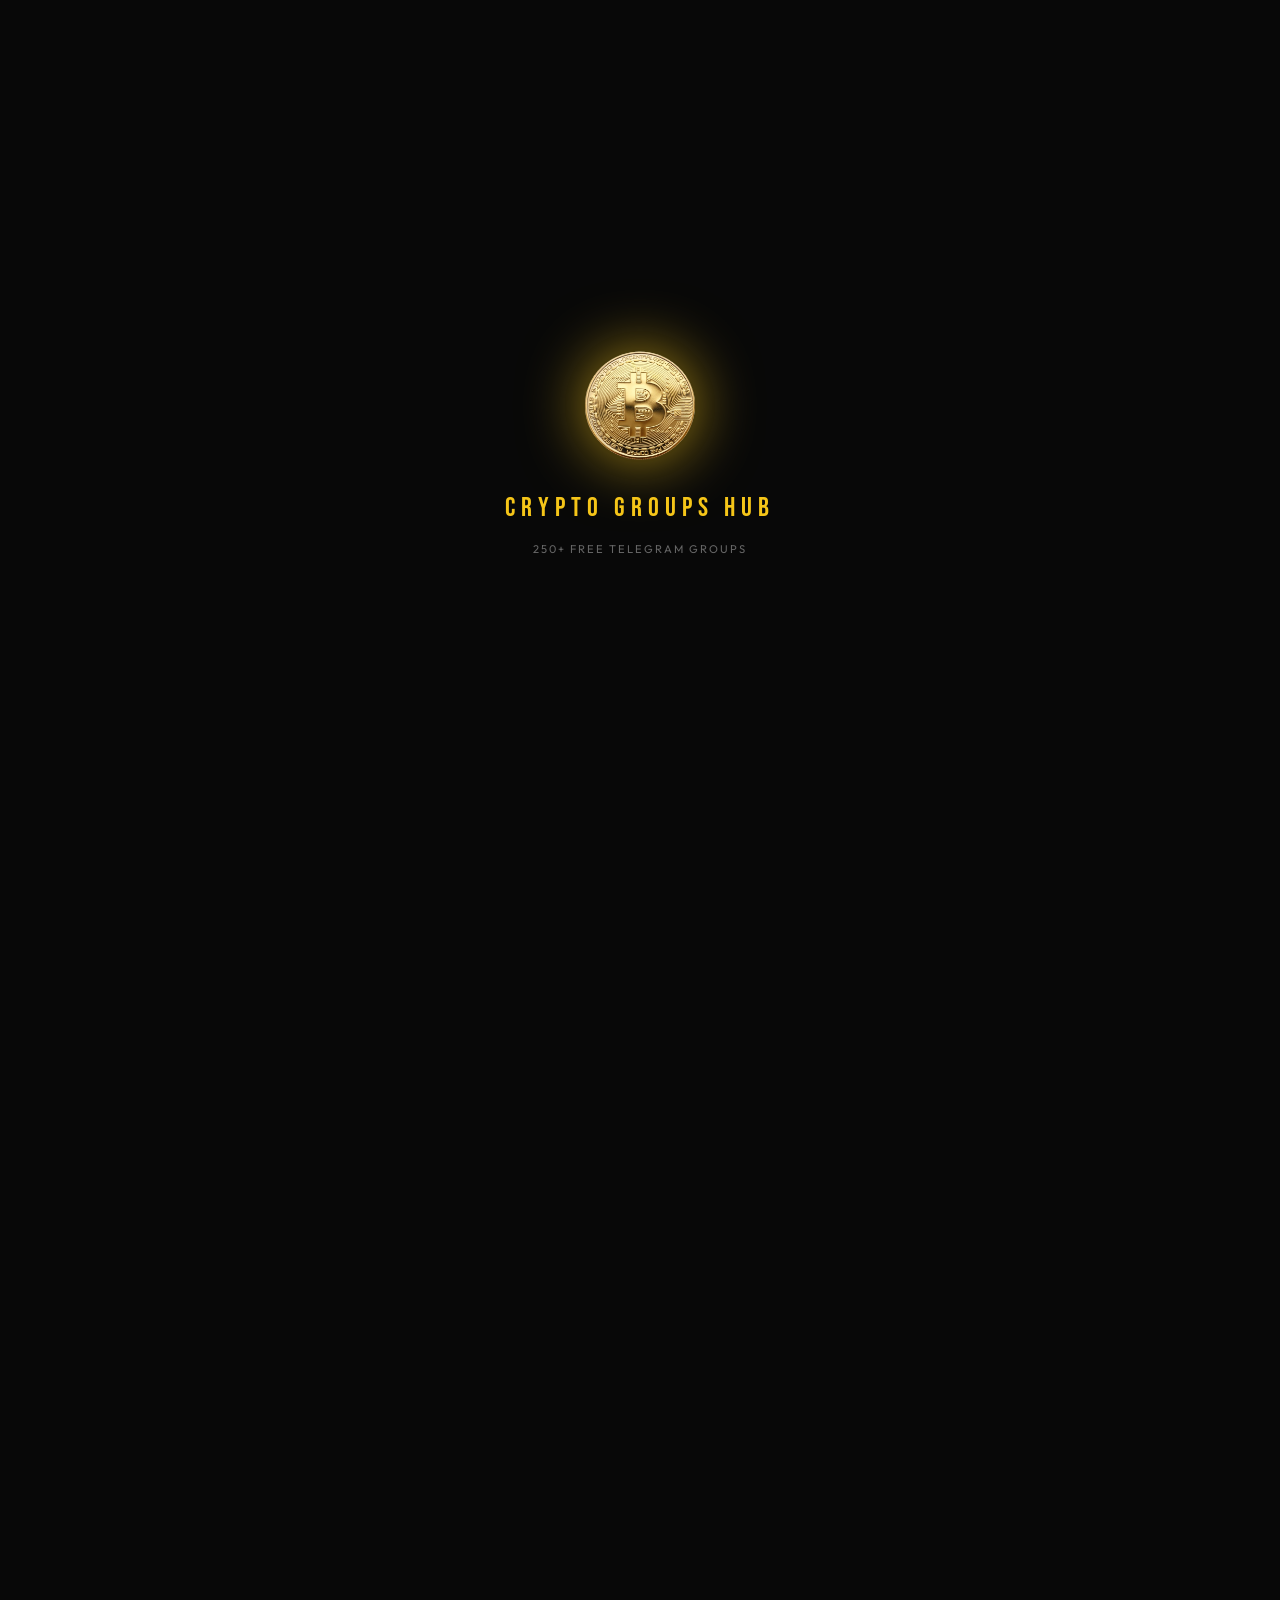
==== index.html @ d89bb8c5 "first commit" ====
<!DOCTYPE html>
<html lang="en">
<head>
<meta charset="UTF-8"/>
<meta http-equiv="X-UA-Compatible" content="IE=edge"/>
<meta name="viewport" content="width=device-width, initial-scale=1.0, viewport-fit=cover"/>
<title>Free Crypto Telegram Groups | Best Trading Signals 2025 | CryptoGroupsHub</title>
<meta name="description" content="Join 250+ free crypto Telegram groups. Get free trading signals, Bitcoin groups, altcoin calls, DeFi alerts. The #1 directory for free crypto Telegram group links."/>
<meta name="keywords" content="free crypto telegram groups, crypto telegram groups, free trading signals, cryptocurrency telegram, bitcoin telegram group, free crypto signals, best crypto telegram groups 2025, telegram trading signals, crypto alerts"/>
<meta name="robots" content="index, follow, max-snippet:-1, max-image-preview:large, max-video-preview:-1"/>
<meta name="author" content="CryptoGroupsHub"/>
<meta name="copyright" content="Copyright 2025 CryptoGroupsHub. All rights reserved."/>
<meta name="language" content="English"/>
<meta name="revisit-after" content="7 days"/>
<meta name="referrer" content="strict-origin-when-cross-origin"/>
<meta name="theme-color" content="#F5C518"/>
<meta name="msapplication-TileColor" content="#0a0e27"/>
<link rel="canonical" href="https://cryptogroupshub.com/"/>
<link rel="alternate" type="application/rss+xml" title="CryptoGroupsHub RSS Feed" href="https://cryptogroupshub.com/feed.xml"/>
<link rel="sitemap" type="application/xml" href="https://cryptogroupshub.com/sitemap.xml"/>
<link rel="dns-prefetch" href="//fonts.googleapis.com"/>
<link rel="preconnect" href="https://fonts.googleapis.com"/>
<link rel="preconnect" href="https://fonts.gstatic.com" crossorigin/>
<link rel="apple-touch-icon" href="bitcoin.ico"/>
<meta name="apple-mobile-web-app-capable" content="yes"/>
<meta name="apple-mobile-web-app-status-bar-style" content="black-translucent"/>
<meta name="apple-mobile-web-app-title" content="CryptoGroupsHub"/>
<meta property="og:type" content="website"/>
<meta property="og:title" content="Free Crypto Telegram Groups | 250+ Free Trading Signal Groups"/>
<meta property="og:description" content="Find 250+ free crypto Telegram group links. Free trading signals, Bitcoin alerts, altcoin calls — all in one place."/>
<meta property="og:url" content="https://cryptogroupshub.com/"/>
<meta property="og:site_name" content="CryptoGroupsHub"/>
<meta property="og:locale" content="en_US"/>
<meta property="og:image" content="https://cryptogroupshub.com/og-image.png"/>
<meta property="og:image:width" content="1200"/>
<meta property="og:image:height" content="630"/>
<meta property="og:image:type" content="image/png"/>
<meta name="twitter:card" content="summary_large_image"/>
<meta name="twitter:title" content="Free Crypto Telegram Groups | Free Trading Signals 2025"/>
<meta name="twitter:description" content="250+ free crypto Telegram groups. Free trading signals, Bitcoin groups, DeFi, altcoins — join instantly."/>
<meta name="twitter:image" content="https://cryptogroupshub.com/og-image.png"/>
<meta name="twitter:image:alt" content="CryptoGroupsHub - Free Crypto Telegram Groups Directory"/>
<meta name="twitter:creator" content="@CryptoGroupsHub"/>
<script type="application/ld+json">{"@context":"https://schema.org","@type":"WebSite","name":"CryptoGroupsHub","url":"https://cryptogroupshub.com","description":"The largest directory of free crypto Telegram groups with free trading signals.","image":"https://cryptogroupshub.com/og-image.png","potentialAction":{"@type":"SearchAction","target":"https://cryptogroupshub.com/?q={search_term_string}","query-input":"required name=search_term_string"}}</script>
<script type="application/ld+json">{"@context":"https://schema.org","@type":"Organization","name":"CryptoGroupsHub","url":"https://cryptogroupshub.com","description":"Free crypto Telegram groups directory with trading signals","image":"https://cryptogroupshub.com/og-image.png","sameAs":["https://twitter.com/CryptoGroupsHub","https://t.me/mircrypto0"]}</script>
<script type="application/ld+json">{"@context":"https://schema.org","@type":"CollectionPage","name":"Free Crypto Telegram Groups","description":"250+ free cryptocurrency Telegram groups for trading signals, news, and DeFi alerts","url":"https://cryptogroupshub.com","numberOfItems":250}</script>
<link rel="preload" href="https://fonts.googleapis.com/css2?family=Bebas+Neue&family=Outfit:wght@400;500;600;700;800&display=swap" as="style"/>
<link href="https://fonts.googleapis.com/css2?family=Bebas+Neue&family=Outfit:wght@400;500;600;700;800&display=swap" rel="stylesheet"/>
<link rel="stylesheet" href="style.css"/>
<link rel="shortcut icon" href="bitcoin.ico" type="image/x-icon">
</head>
<body>

<!-- CANDLESTICK BACKGROUND -->
<canvas id="candleBg"></canvas>

<!-- INTRO ANIMATION -->
<div id="intro">
  <div class="coin-wrap">
    <!-- Bitcoin coin PNG — white bg removed via CSS mix-blend-mode -->
    <img id="coinImg" src="bitcoin.png" alt="Bitcoin" />
  </div>
  <div class="intro-title">Crypto Groups Hub</div>
  <div class="intro-sub">250+ Free Telegram Groups</div>
</div>

<!-- MAIN SITE -->
<div id="site">

  <!-- TICKER -->
  <div class="ticker-bar">
    <div class="ticker-track">
      <div class="ticker-item"><b>BTC</b> $84,210 <span class="up">+2.4%</span></div>
      <div class="ticker-item"><b>ETH</b> $3,195  <span class="up">+1.9%</span></div>
      <div class="ticker-item"><b>SOL</b> $178     <span class="dn">-0.6%</span></div>
      <div class="ticker-item"><b>BNB</b> $592     <span class="up">+1.1%</span></div>
      <div class="ticker-item"><b>XRP</b> $0.63    <span class="up">+3.2%</span></div>
      <div class="ticker-item"><b>DOGE</b> $0.19   <span class="dn">-1.2%</span></div>
      <div class="ticker-item"><b>ADA</b> $0.48    <span class="up">+0.7%</span></div>
      <div class="ticker-item"><b>AVAX</b> $38.4   <span class="up">+2.0%</span></div>
      <div class="ticker-item"><b>PEPE</b> $0.000011 <span class="up">+5.1%</span></div>
      <div class="ticker-item"><b>SUI</b> $4.22    <span class="up">+3.8%</span></div>
      <!-- duplicate for seamless loop -->
      <div class="ticker-item"><b>BTC</b> $84,210 <span class="up">+2.4%</span></div>
      <div class="ticker-item"><b>ETH</b> $3,195  <span class="up">+1.9%</span></div>
      <div class="ticker-item"><b>SOL</b> $178     <span class="dn">-0.6%</span></div>
      <div class="ticker-item"><b>BNB</b> $592     <span class="up">+1.1%</span></div>
      <div class="ticker-item"><b>XRP</b> $0.63    <span class="up">+3.2%</span></div>
      <div class="ticker-item"><b>DOGE</b> $0.19   <span class="dn">-1.2%</span></div>
      <div class="ticker-item"><b>ADA</b> $0.48    <span class="up">+0.7%</span></div>
      <div class="ticker-item"><b>AVAX</b> $38.4   <span class="up">+2.0%</span></div>
      <div class="ticker-item"><b>PEPE</b> $0.000011 <span class="up">+5.1%</span></div>
      <div class="ticker-item"><b>SUI</b> $4.22    <span class="up">+3.8%</span></div>
    </div>
  </div>

  <!-- NAV -->
  <nav>
    <a href="index.html" class="logo">
      <svg width="20" height="20" viewBox="0 0 24 24" fill="#F5C518"><path d="M11.9 2C6.4 2 2 6.4 2 12s4.4 10 9.9 10S22 17.6 22 12 17.6 2 11.9 2zm1 16v-2h-2v2h-2v-2.1c-1.7-.4-3-1.8-3-3.4h2c0 .8.8 1.5 1.5 1.5h1c.8 0 1.5-.7 1.5-1.5 0-.7-.4-1.3-1.1-1.5l-2.2-.6C8.5 9.9 7 8.5 7 6.8c0-1.7 1.3-3.1 3-3.4V1.2h2v2.2c1.7.4 3 1.8 3 3.4h-2c0-.8-.8-1.5-1.5-1.5h-1C9.7 5.3 9 6 9 6.8c0 .7.4 1.3 1.1 1.5l2.2.6c1.6.4 3.1 1.8 3.1 3.5 0 1.7-1.3 3.1-3 3.4V18h-1.5z"/></svg>
      <span>CryptoGroupsHub</span>
    </a>
    <div class="nav-right">
      <a href="index.html" class="nav-link">Groups</a>
      <a href="submit.html" class="nav-link primary">+ Add Your Group</a>
    </div>
  </nav>

  <!-- HERO -->
  <div class="hero">
    <div class="live-badge">
      <span class="live-dot"></span>
      Live — Updated Daily
    </div>
    <h1>
      <span class="gold">Free Crypto</span><br/>
      <span class="blue">Telegram Groups</span>
    </h1>
    <p class="hero-sub">
      The #1 directory for free crypto Telegram group links. Free trading signals,
      Bitcoin groups, altcoin calls, DeFi alerts — 250+ groups, all free to join instantly.
    </p>
    <div class="stats">
      <div class="stat-item">
        <div class="stat-num">250+</div>
        <div class="stat-label">Groups Listed</div>
      </div>
      <div class="stat-item">
        <div class="stat-num">FREE</div>
        <div class="stat-label">To Join All</div>
      </div>
      <div class="stat-item">
        <div class="stat-num">Daily</div>
        <div class="stat-label">New Signals</div>
      </div>
    </div>
  </div>

  <!-- LISTING PROMO -->
  <div class="listing-promo">
    <div class="promo-left">
      <h3>List Your Group — Get More Members</h3>
      <p>Submit your Telegram group and reach thousands of crypto traders daily.<br/>Top 20 spots get maximum Google and user visibility.</p>
    </div>
    <div class="promo-prices">
      <div class="price-card">
        <div class="amount">$10</div>
        <div class="label">Spots #1-20<br/>Top Visibility</div>
      </div>
      <div class="price-card featured">
        <div class="amount">$5</div>
        <div class="label">Spots #21+<br/>Great Value</div>
      </div>
    </div>
    <a href="submit.html" class="promo-btn">Submit My Group</a>
  </div>

  <!-- FILTER TABS -->
  <div class="tabs-wrap">
    <div class="tabs-inner">
      <button class="tab-btn active" onclick="setFilter('all',this)">All Groups</button>
      <button class="tab-btn" onclick="setFilter('signals',this)">Signals</button>
      <button class="tab-btn" onclick="setFilter('bitcoin',this)">Bitcoin</button>
      <button class="tab-btn" onclick="setFilter('altcoins',this)">Altcoins</button>
      <button class="tab-btn" onclick="setFilter('defi',this)">DeFi</button>
      <button class="tab-btn" onclick="setFilter('nft',this)">NFT</button>
      <button class="tab-btn" onclick="setFilter('futures',this)">Futures</button>
      <button class="tab-btn" onclick="setFilter('spot',this)">Spot</button>
      <button class="tab-btn" onclick="setFilter('pump',this)">Pumps</button>
      <button class="tab-btn" onclick="setFilter('news',this)">News</button>
      <button class="tab-btn" onclick="setFilter('education',this)">Education</button>
      <button class="tab-btn" onclick="setFilter('meme',this)">Meme Coins</button>
    </div>
  </div>

  <!-- GROUP GRID -->
  <div class="grid-wrap">
    <div class="grid-header">
      <div class="grid-title">Crypto Telegram Groups</div>
      <div class="grid-count" id="groupCount"></div>
    </div>
    <div class="grid" id="groupGrid"></div>
  </div>

  <!-- SHOW MORE -->
  <div class="show-more-wrap">
    <button class="show-more-btn" id="showMoreBtn" onclick="showMore()">
      Show More Groups
    </button>
  </div>

  <!-- SEO TEXT -->
  <div class="seo-section">
    <h2>Free Crypto Groups Links — 250+ Telegram Communities</h2>
    <p>CryptoGroupsHub is the largest directory of free crypto Telegram group links. Whether you are searching for free trading signals, Bitcoin Telegram groups, altcoin communities, DeFi groups, or NFT channels — find them all here, completely free to join instantly.</p>

    <h2>Free Trading Signals on Telegram — Updated Daily</h2>
    <p>Our free trading signals groups are curated by experienced traders and updated every single day. Get BTC, ETH, SOL, and altcoin trade calls with entry points, targets, and stop losses — all shared freely in these Telegram communities with no subscription required.</p>

    <h2>Best Free Crypto Telegram Groups 2025</h2>
    <p>Looking for the best free crypto Telegram groups in 2025? Use our filter tabs to browse by category — signals, Bitcoin, altcoins, DeFi, NFT, futures, and more. Every group listed is verified, active, and free to join. Click Join on any card to open Telegram directly.</p>

    <h2>Want More Members for Your Crypto Group?</h2>
    <p>Submit your Telegram group to our directory and get discovered by thousands of crypto users every day. Top 20 spots cost just $5 — spots #21 and beyond are only $3. Our site ranks on Google for keywords like "free crypto groups links," "free trading signals telegram," and "best free crypto telegram groups."</p>
  </div>

  <!-- FOOTER -->
  <footer>
    <div class="footer-logo">Crypto Groups Hub</div>
    <p class="footer-desc">The world's #1 directory for free crypto Telegram groups. Find free trading signals, Bitcoin groups and altcoin communities — all in one place.</p>
    <div class="footer-links">
      <a href="index.html">Groups</a>
      <a href="submit.html">Add Group</a>
      <a href="#">Privacy Policy</a>
      <a href="#">Disclaimer</a>
    </div>
    <p class="footer-copy">© 2025 CryptoGroupsHub · Not financial advice · Crypto trading involves risk · DYOR</p>
  </footer>

</div><!-- end #site -->

<!-- Load data then app -->
<script src="data.js"></script>
<script src="app.js"></script>

</body>
</html>
---- style.css ----
/* ===== BASE RESET ===== */
*, *::before, *::after { box-sizing: border-box; margin: 0; padding: 0; }
html { scroll-behavior: smooth; }

/* ===== CSS VARIABLES ===== */
:root {
  --gold: #F5C518;
  --gold-light: #FFD84D;
  --gold-dark: #C9980A;
  --green: #00E676;
  --green-dark: #00C853;
  --red: #FF1744;
  --blue: #2AABEE;
  --blue-dark: #1a8cc7;
  --black: #080808;
  --bg1: #0d0d0d;
  --bg2: #161616;
  --bg3: #1e1e1e;
  --white: #F0F0F0;
  --muted: #666666;
  --border: rgba(245,197,24,0.12);
  --border-hover: rgba(245,197,24,0.32);
}

/* ===== BODY ===== */
body {
  background: var(--black);
  color: var(--white);
  font-family: 'Outfit', sans-serif;
  overflow-x: hidden;
  min-height: 100vh;
}

/* ===== CANDLESTICK BG CANVAS ===== */
#candleBg {
  position: fixed;
  inset: 0;
  z-index: 0;
  pointer-events: none;
  opacity: 0.07;
}

/* ===== INTRO SCREEN ===== */
#intro {
  position: fixed;
  inset: 0;
  z-index: 9999;
  background: #080808;
  display: flex;
  align-items: center;
  justify-content: center;
  flex-direction: column;
  gap: 18px;
}

.coin-wrap {
  width: 130px;
  height: 130px;
  position: relative;
  animation: coinFlip 2.2s ease forwards;
  /* no background, no border — pure transparent */
}

.coin-wrap img {
  width: 100%;
  height: 100%;
  object-fit: contain;
  /* remove any white bg via mix-blend-mode */
  mix-blend-mode: lighten;
  filter: drop-shadow(0 0 32px rgba(245,197,24,0.7));
}

@keyframes coinFlip {
  0%   { opacity: 0; transform: scale(0.3) rotateY(0deg); }
  20%  { opacity: 1; }
  60%  { transform: scale(1.05) rotateY(720deg); }
  80%  { transform: scale(0.98) rotateY(1040deg); }
  100% { transform: scale(1) rotateY(1080deg); opacity: 1; }
}

.intro-title {
  font-family: 'Bebas Neue', sans-serif;
  font-size: 1.7rem;
  letter-spacing: 6px;
  color: var(--gold);
  opacity: 0;
  animation: fadeUp 0.5s ease 1.9s forwards;
}

.intro-sub {
  font-size: 0.7rem;
  color: var(--muted);
  letter-spacing: 2px;
  text-transform: uppercase;
  opacity: 0;
  animation: fadeUp 0.5s ease 2.2s forwards;
}

@keyframes fadeUp {
  from { opacity: 0; transform: translateY(10px); }
  to   { opacity: 1; transform: none; }
}

#intro.hide { animation: introOut 0.4s ease forwards; pointer-events: none; }

@keyframes introOut { to { opacity: 0; transform: scale(1.04); } }

/* ===== MAIN SITE ===== */
#site { opacity: 0; transition: opacity 0.7s; position: relative; z-index: 1; }
#site.visible { opacity: 1; }

/* ===== TICKER BAR ===== */
.ticker-bar {
  background: var(--bg1);
  border-bottom: 1px solid var(--border);
  overflow: hidden;
  height: 28px;
  display: flex;
  align-items: center;
}

.ticker-track {
  display: flex;
  gap: 48px;
  animation: tickerMove 30s linear infinite;
  white-space: nowrap;
}

@keyframes tickerMove { to { transform: translateX(-50%); } }

.ticker-item { font-size: 0.65rem; display: flex; gap: 5px; align-items: center; color: var(--muted); font-weight: 600; }
.ticker-item b { color: var(--white); }
.ticker-item .up { color: var(--green); }
.ticker-item .dn { color: var(--red); }

/* ===== NAV ===== */
nav {
  background: rgba(8,8,8,0.96);
  backdrop-filter: blur(18px);
  border-bottom: 1px solid var(--border);
  position: sticky;
  top: 0;
  z-index: 500;
  height: 54px;
  display: flex;
  align-items: center;
  padding: 0 16px;
  justify-content: space-between;
}

.logo {
  font-family: 'Bebas Neue', sans-serif;
  font-size: 1.3rem;
  color: var(--gold);
  text-decoration: none;
  letter-spacing: 2px;
  display: flex;
  align-items: center;
  gap: 7px;
}

.logo span { color: var(--white); }

.nav-right { display: flex; gap: 8px; align-items: center; }

.nav-link {
  color: var(--muted);
  text-decoration: none;
  font-size: 0.7rem;
  font-weight: 700;
  padding: 6px 12px;
  border-radius: 6px;
  border: 1px solid transparent;
  transition: 0.18s;
  text-transform: uppercase;
  letter-spacing: 0.5px;
}

.nav-link:hover { color: var(--gold); border-color: var(--border); }
.nav-link.primary { background: var(--gold); color: #000 !important; border-color: var(--gold) !important; }
.nav-link.primary:hover { background: var(--gold-light) !important; }

/* ===== HERO ===== */
.hero {
  text-align: center;
  padding: 44px 16px 24px;
  background: radial-gradient(ellipse 80% 55% at 50% 0%, rgba(245,197,24,0.05), transparent);
}

.live-badge {
  display: inline-flex;
  align-items: center;
  gap: 7px;
  background: rgba(0,230,118,0.07);
  border: 1px solid rgba(0,230,118,0.22);
  color: var(--green);
  font-size: 0.64rem;
  font-weight: 700;
  padding: 5px 14px;
  border-radius: 100px;
  margin-bottom: 14px;
  letter-spacing: 1px;
  text-transform: uppercase;
}

.live-dot {
  width: 7px;
  height: 7px;
  background: var(--green);
  border-radius: 50%;
  animation: blink 1.4s infinite;
}

@keyframes blink { 0%, 100% { opacity: 1; } 50% { opacity: 0.15; } }

.hero h1 {
  font-family: 'Bebas Neue', sans-serif;
  font-size: clamp(2.8rem, 9vw, 5.5rem);
  line-height: 0.92;
  letter-spacing: 2px;
  margin-bottom: 10px;
}

.hero h1 .gold { color: var(--gold); }
.hero h1 .blue { color: var(--blue); }

.hero-sub {
  font-size: 0.84rem;
  color: var(--muted);
  max-width: 500px;
  margin: 0 auto 22px;
  line-height: 1.78;
}

/* ===== STATS ===== */
.stats {
  display: flex;
  justify-content: center;
  gap: 30px;
  flex-wrap: wrap;
  margin-bottom: 20px;
}

.stat-item { text-align: center; }
.stat-num  { font-family: 'Bebas Neue', sans-serif; font-size: 2rem; color: var(--gold); letter-spacing: 1px; }
.stat-label { font-size: 0.58rem; color: var(--muted); text-transform: uppercase; letter-spacing: 1px; margin-top: -3px; }

/* ===== LISTING PROMO ===== */
.listing-promo {
  margin: 16px 14px;
  background: linear-gradient(135deg, rgba(245,197,24,0.06), rgba(0,230,118,0.03));
  border: 1.5px solid rgba(245,197,24,0.2);
  border-radius: 14px;
  padding: 18px 20px;
  display: flex;
  align-items: center;
  justify-content: space-between;
  flex-wrap: wrap;
  gap: 14px;
}

.promo-left h3 {
  font-family: 'Bebas Neue', sans-serif;
  font-size: 1rem;
  letter-spacing: 1px;
  color: var(--gold);
  margin-bottom: 4px;
}

.promo-left p { font-size: 0.7rem; color: var(--muted); line-height: 1.6; }

.promo-prices { display: flex; gap: 12px; flex-wrap: wrap; }

.price-card {
  background: var(--bg2);
  border: 1.5px solid var(--border);
  border-radius: 10px;
  padding: 11px 16px;
  text-align: center;
  min-width: 95px;
}

.price-card .amount { font-family: 'Bebas Neue', sans-serif; font-size: 1.6rem; color: var(--gold); }
.price-card .label { font-size: 0.58rem; color: var(--muted); text-transform: uppercase; letter-spacing: 0.5px; margin-top: -2px; }
.price-card.featured { border-color: rgba(0,230,118,0.38); background: rgba(0,230,118,0.04); }
.price-card.featured .amount { color: var(--green); }

.promo-btn {
  background: var(--gold);
  color: #000;
  font-weight: 800;
  font-size: 0.74rem;
  padding: 11px 20px;
  border-radius: 8px;
  text-decoration: none;
  text-transform: uppercase;
  letter-spacing: 0.5px;
  transition: 0.18s;
  white-space: nowrap;
}

.promo-btn:hover { background: var(--gold-light); }

/* ===== FILTER TABS ===== */
.tabs-wrap {
  overflow-x: auto;
  -webkit-overflow-scrolling: touch;
  padding: 12px 14px 4px;
  scrollbar-width: none;
}
.tabs-wrap::-webkit-scrollbar { display: none; }

.tabs-inner { display: flex; gap: 7px; min-width: max-content; }

.tab-btn {
  background: var(--bg2);
  border: 1.5px solid var(--border);
  color: var(--muted);
  font-family: 'Outfit', sans-serif;
  font-weight: 700;
  font-size: 0.68rem;
  padding: 7px 15px;
  border-radius: 7px;
  cursor: pointer;
  transition: 0.18s;
  text-transform: uppercase;
  letter-spacing: 0.5px;
  white-space: nowrap;
}

.tab-btn:hover,
.tab-btn.active { background: var(--gold); color: #000; border-color: var(--gold); }

/* ===== GRID ===== */
.grid-wrap { max-width: 1320px; margin: 0 auto; padding: 14px 14px 20px; }

.grid-header {
  display: flex;
  align-items: center;
  justify-content: space-between;
  margin-bottom: 12px;
  flex-wrap: wrap;
  gap: 8px;
}

.grid-title { font-family: 'Bebas Neue', sans-serif; font-size: 1.1rem; letter-spacing: 1px; }
.grid-count  { font-size: 0.68rem; color: var(--muted); font-weight: 700; }

.grid {
  display: grid;
  grid-template-columns: repeat(auto-fill, minmax(272px, 1fr));
  gap: 11px;
}

/* ===== CARD ===== */
.card {
  background: var(--bg2);
  border: 1.5px solid var(--border);
  border-radius: 12px;
  padding: 15px;
  display: flex;
  flex-direction: column;
  gap: 9px;
  transition: 0.22s;
  position: relative;
  overflow: hidden;
  cursor: default;
}

.card::before {
  content: '';
  position: absolute;
  top: 0; left: 0; right: 0;
  height: 2px;
  background: linear-gradient(90deg, var(--gold), var(--blue));
  opacity: 0;
  transition: 0.22s;
}

.card:hover {
  border-color: var(--border-hover);
  transform: translateY(-2px);
  box-shadow: 0 8px 30px rgba(0,0,0,0.5);
}

.card:hover::before { opacity: 1; }

/* Featured card */
.card.featured {
  border-color: rgba(245,197,24,0.38);
  background: linear-gradient(135deg, rgba(245,197,24,0.05), var(--bg2));
}
.card.featured::before { opacity: 1; background: linear-gradient(90deg, var(--gold), var(--gold-light)); }

.card-num {
  position: absolute;
  top: 8px; right: 9px;
  background: rgba(0,0,0,0.55);
  border: 1px solid var(--border);
  font-size: 0.56rem;
  color: var(--muted);
  font-weight: 700;
  padding: 2px 7px;
  border-radius: 4px;
}

.card-header { display: flex; align-items: center; gap: 10px; }

.card-icon {
  width: 42px;
  height: 42px;
  border-radius: 9px;
  flex-shrink: 0;
  background: rgba(42,171,238,0.14);
  display: flex;
  align-items: center;
  justify-content: center;
}

.card-icon svg { width: 22px; height: 22px; }

.card-meta { flex: 1; min-width: 0; }

.card-name {
  font-weight: 800;
  font-size: 0.86rem;
  color: var(--white);
  white-space: nowrap;
  overflow: hidden;
  text-overflow: ellipsis;
  margin-bottom: 2px;
}

.card-cat {
  font-size: 0.58rem;
  color: var(--muted);
  text-transform: uppercase;
  letter-spacing: 0.4px;
  font-weight: 700;
}

.badge {
  font-size: 0.56rem;
  font-weight: 700;
  padding: 3px 7px;
  border-radius: 4px;
  text-transform: uppercase;
  letter-spacing: 0.4px;
  flex-shrink: 0;
  align-self: flex-start;
}

.badge-free    { background: rgba(0,230,118,0.1);  color: var(--green); border: 1px solid rgba(0,230,118,0.25); }
.badge-signals { background: rgba(245,197,24,0.1); color: var(--gold);  border: 1px solid rgba(245,197,24,0.25); }
.badge-hot     { background: rgba(255,23,68,0.1);  color: var(--red);   border: 1px solid rgba(255,23,68,0.25); }
.badge-new     { background: rgba(42,171,238,0.1); color: var(--blue);  border: 1px solid rgba(42,171,238,0.25); }

.card-desc { font-size: 0.73rem; color: #888; line-height: 1.6; flex: 1; }

.card-footer { display: flex; align-items: center; justify-content: space-between; }

.card-members { font-size: 0.65rem; color: var(--muted); font-weight: 700; }
.card-members span { color: var(--green); }

.join-btn {
  background: var(--blue);
  color: #fff;
  text-decoration: none;
  font-weight: 800;
  font-size: 0.66rem;
  padding: 7px 14px;
  border-radius: 7px;
  transition: 0.18s;
  text-transform: uppercase;
  letter-spacing: 0.5px;
  display: inline-flex;
  align-items: center;
  gap: 5px;
}

.join-btn:hover { background: var(--blue-dark); transform: scale(1.05); }
.join-btn svg { width: 13px; height: 13px; }

.card.featured .join-btn {
  background: var(--gold);
  color: #000;
}
.card.featured .join-btn:hover { background: var(--gold-light); }

/* ===== SHOW MORE ===== */
.show-more-wrap { text-align: center; padding: 18px 14px 38px; }

.show-more-btn {
  background: transparent;
  border: 2px solid var(--gold);
  color: var(--gold);
  font-family: 'Bebas Neue', sans-serif;
  font-size: 1rem;
  letter-spacing: 2px;
  padding: 11px 34px;
  border-radius: 8px;
  cursor: pointer;
  transition: 0.2s;
}

.show-more-btn:hover { background: var(--gold); color: #000; }
.show-more-btn.hidden { display: none; }

/* ===== SEO CONTENT ===== */
.seo-section {
  max-width: 780px;
  margin: 0 auto;
  padding: 34px 18px;
  border-top: 1px solid var(--border);
}

.seo-section h2 {
  font-family: 'Bebas Neue', sans-serif;
  font-size: 1.3rem;
  letter-spacing: 1px;
  color: var(--gold);
  margin-bottom: 7px;
}

.seo-section p { font-size: 0.72rem; color: #3a3a3a; line-height: 1.95; margin-bottom: 14px; }

/* ===== FOOTER ===== */
footer {
  background: var(--bg1);
  border-top: 1px solid var(--border);
  padding: 32px 18px;
  text-align: center;
}

.footer-logo { font-family: 'Bebas Neue', sans-serif; font-size: 1.45rem; color: var(--gold); letter-spacing: 2px; margin-bottom: 7px; }
.footer-desc { font-size: 0.7rem; color: var(--muted); max-width: 450px; margin: 0 auto 14px; line-height: 1.8; }
.footer-links { display: flex; justify-content: center; gap: 18px; flex-wrap: wrap; margin-bottom: 12px; }
.footer-links a { color: var(--muted); font-size: 0.66rem; text-decoration: none; text-transform: uppercase; letter-spacing: 0.5px; transition: 0.18s; }
.footer-links a:hover { color: var(--gold); }
.footer-copy { font-size: 0.58rem; color: #282828; }

/* ===== RESPONSIVE ===== */
@media (max-width: 640px) {
  .nav-link:not(.primary) { display: none; }
  .grid { grid-template-columns: 1fr; }
  .listing-promo { flex-direction: column; }
  .promo-prices { justify-content: center; }
  .stats { gap: 14px; }
  .stat-num { font-size: 1.6rem; }
}

@media (max-width: 900px) {
  .grid { grid-template-columns: repeat(auto-fill, minmax(230px, 1fr)); }
}
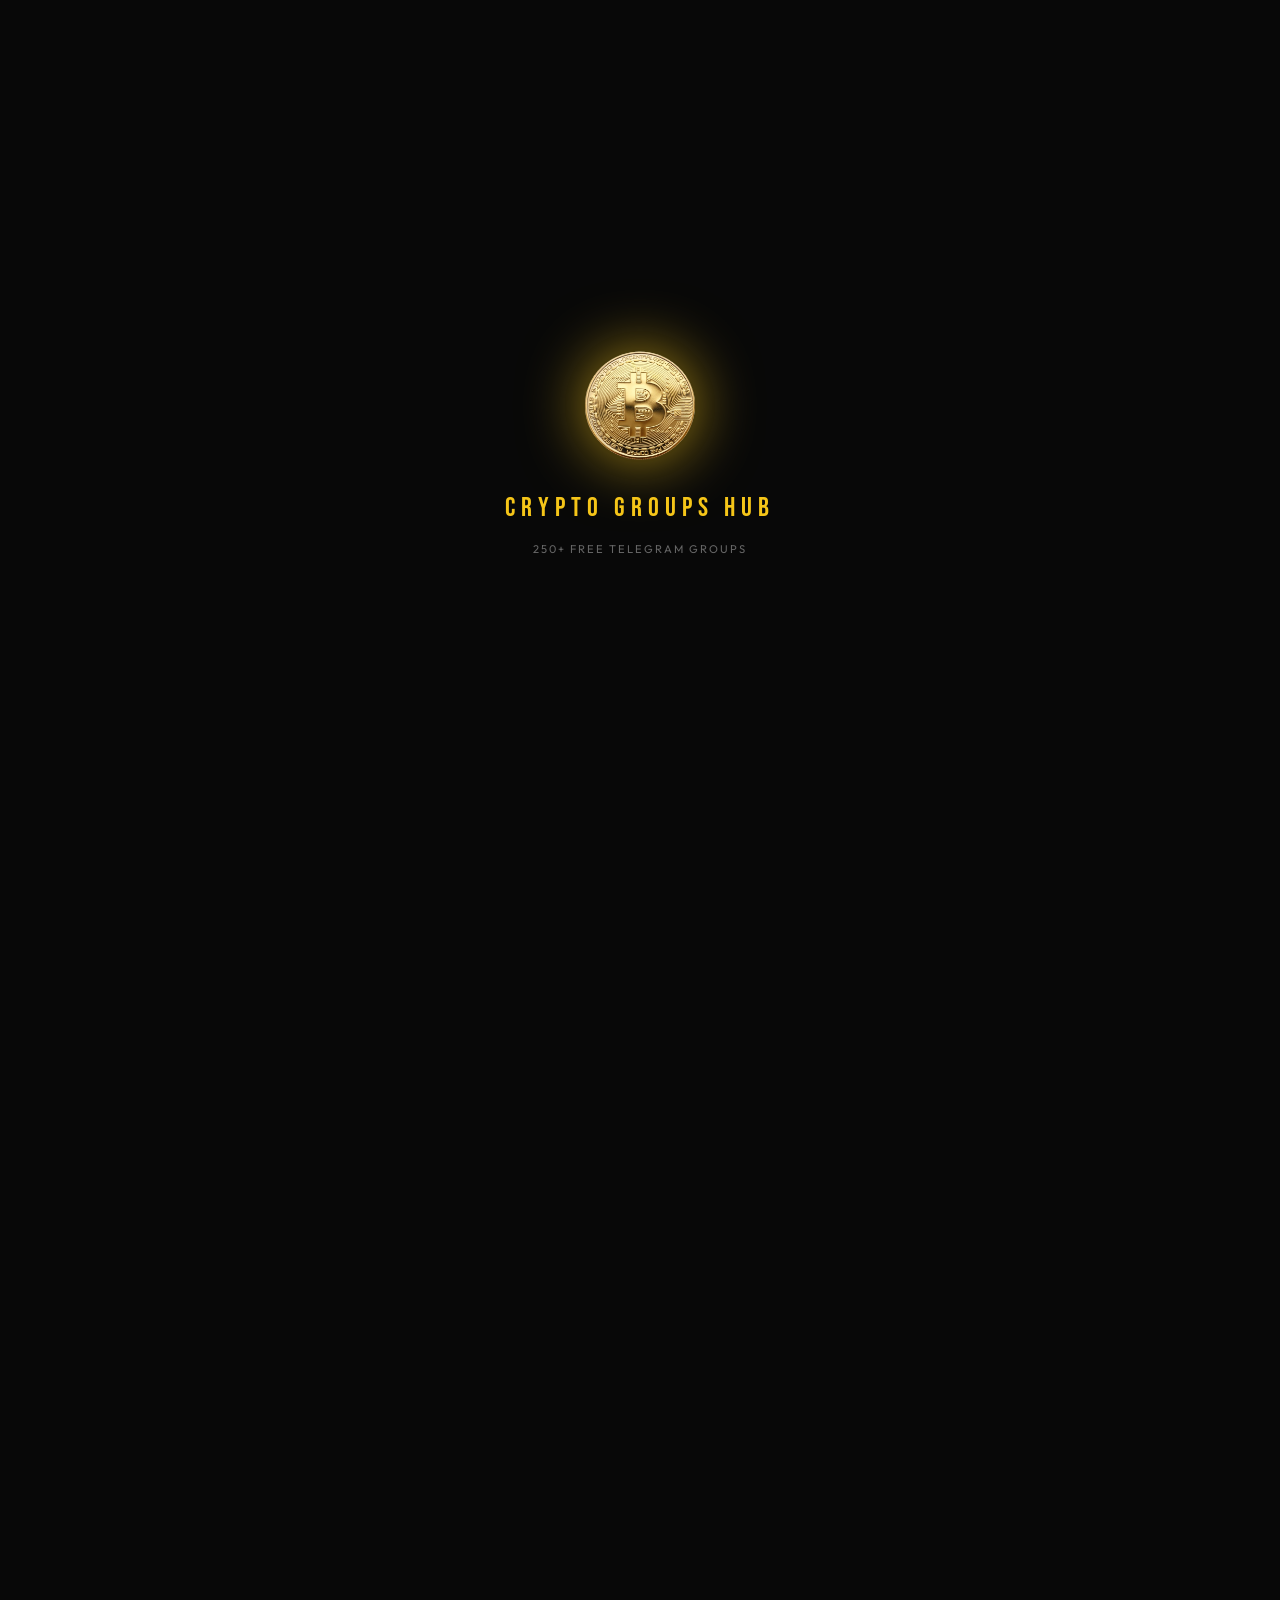
==== commit ca460e44: "push" ====
--- a/index.html
+++ b/index.html
@@ -15,6 +15,7 @@
 <meta name="referrer" content="strict-origin-when-cross-origin"/>
 <meta name="theme-color" content="#F5C518"/>
 <meta name="msapplication-TileColor" content="#0a0e27"/>
+<meta name="google-site-verification" content="NBgBzjwRHLuES79UhDmXlXCkKY5wAQf0gkdj4QayJTo" />
 <link rel="canonical" href="https://cryptogroupshub.com/"/>
 <link rel="alternate" type="application/rss+xml" title="CryptoGroupsHub RSS Feed" href="https://cryptogroupshub.com/feed.xml"/>
 <link rel="sitemap" type="application/xml" href="https://cryptogroupshub.com/sitemap.xml"/>
@@ -48,6 +49,173 @@
 <link href="https://fonts.googleapis.com/css2?family=Bebas+Neue&family=Outfit:wght@400;500;600;700;800&display=swap" rel="stylesheet"/>
 <link rel="stylesheet" href="style.css"/>
 <link rel="shortcut icon" href="bitcoin.ico" type="image/x-icon">
+
+<style>
+/* ===== DISCLAIMER OVERLAY ===== */
+#disclaimerOverlay {
+  display: none;
+  position: fixed;
+  inset: 0;
+  z-index: 10000;
+  background: rgba(0, 0, 0, 0.72);
+  backdrop-filter: blur(8px);
+  -webkit-backdrop-filter: blur(8px);
+  align-items: center;
+  justify-content: center;
+  padding: 20px;
+  animation: overlayFadeIn 0.4s ease forwards;
+}
+
+#disclaimerOverlay.show {
+  display: flex;
+}
+
+@keyframes overlayFadeIn {
+  from { opacity: 0; }
+  to   { opacity: 1; }
+}
+
+.disclaimer-box {
+  background: #0d0d0d;
+  border: 1.5px solid rgba(255, 50, 50, 0.45);
+  border-radius: 16px;
+  max-width: 520px;
+  width: 100%;
+  position: relative;
+  animation: boxSlideIn 0.4s ease forwards;
+  overflow: hidden;
+}
+
+@keyframes boxSlideIn {
+  from { opacity: 0; transform: translateY(28px) scale(0.96); }
+  to   { opacity: 1; transform: translateY(0) scale(1); }
+}
+
+/* Red top accent line */
+.disclaimer-box::before {
+  content: '';
+  display: block;
+  height: 3px;
+  background: linear-gradient(90deg, #ff1a1a, #ff6b6b, #ff1a1a);
+  width: 100%;
+}
+
+.disclaimer-inner {
+  padding: 28px 28px 26px;
+}
+
+/* Close button */
+.disclaimer-close {
+  position: absolute;
+  top: 16px;
+  right: 16px;
+  width: 30px;
+  height: 30px;
+  border: 1.5px solid rgba(255, 80, 80, 0.35);
+  border-radius: 50%;
+  background: rgba(255, 30, 30, 0.08);
+  cursor: pointer;
+  display: flex;
+  align-items: center;
+  justify-content: center;
+  transition: 0.18s;
+  padding: 0;
+}
+
+.disclaimer-close:hover {
+  background: rgba(255, 30, 30, 0.22);
+  border-color: rgba(255, 80, 80, 0.7);
+}
+
+/* X icon drawn in pure CSS */
+.disclaimer-close::before,
+.disclaimer-close::after {
+  content: '';
+  position: absolute;
+  width: 12px;
+  height: 1.5px;
+  background: #ff4444;
+  border-radius: 2px;
+}
+.disclaimer-close::before { transform: rotate(45deg); }
+.disclaimer-close::after  { transform: rotate(-45deg); }
+
+/* Header row */
+.disclaimer-header {
+  display: flex;
+  align-items: center;
+  gap: 11px;
+  margin-bottom: 18px;
+  padding-right: 36px;
+}
+
+/* Warning triangle icon — pure SVG */
+.disclaimer-icon {
+  flex-shrink: 0;
+  width: 36px;
+  height: 36px;
+}
+
+.disclaimer-title {
+  font-family: 'Bebas Neue', sans-serif;
+  font-size: 1.25rem;
+  letter-spacing: 2px;
+  color: #ff3333;
+}
+
+/* Divider */
+.disclaimer-divider {
+  height: 1px;
+  background: rgba(255, 50, 50, 0.2);
+  margin-bottom: 18px;
+}
+
+/* Body text */
+.disclaimer-body {
+  display: flex;
+  flex-direction: column;
+  gap: 11px;
+}
+
+.disclaimer-item {
+  display: flex;
+  align-items: flex-start;
+  gap: 10px;
+  font-size: 0.82rem;
+  color: #ffffff;
+  line-height: 1.78;
+}
+
+/* Bullet dot */
+.disclaimer-item::before {
+  content: '';
+  flex-shrink: 0;
+  width: 6px;
+  height: 6px;
+  border-radius: 50%;
+  background: #ff3333;
+  margin-top: 6px;
+}
+
+/* Footer note */
+.disclaimer-footer {
+  margin-top: 20px;
+  padding-top: 14px;
+  border-top: 1px solid rgba(255, 50, 50, 0.15);
+  font-size: 0.66rem;
+  color: #cccccc;
+  text-align: center;
+  letter-spacing: 0.3px;
+  line-height: 1.6;
+}
+
+/* Responsive */
+@media (max-width: 560px) {
+  .disclaimer-inner { padding: 22px 18px 20px; }
+  .disclaimer-title { font-size: 1.05rem; }
+  .disclaimer-item  { font-size: 0.74rem; }
+}
+</style>
 </head>
 <body>
 
@@ -57,11 +225,51 @@
 <!-- INTRO ANIMATION -->
 <div id="intro">
   <div class="coin-wrap">
-    <!-- Bitcoin coin PNG — white bg removed via CSS mix-blend-mode -->
     <img id="coinImg" src="bitcoin.png" alt="Bitcoin" />
   </div>
   <div class="intro-title">Crypto Groups Hub</div>
   <div class="intro-sub">250+ Free Telegram Groups</div>
+</div>
+
+<!-- DISCLAIMER OVERLAY (shown after intro) -->
+<div id="disclaimerOverlay" role="dialog" aria-modal="true" aria-labelledby="disclaimerTitle">
+  <div class="disclaimer-box">
+    <button class="disclaimer-close" id="disclaimerClose" aria-label="Close disclaimer"></button>
+    <div class="disclaimer-inner">
+
+      <div class="disclaimer-header">
+        <!-- Warning triangle SVG icon -->
+        <svg class="disclaimer-icon" viewBox="0 0 36 36" fill="none" xmlns="http://www.w3.org/2000/svg" aria-hidden="true">
+          <path d="M18 3L33.5885 30H2.4115L18 3Z" fill="rgba(255,30,30,0.12)" stroke="#ff3333" stroke-width="1.6" stroke-linejoin="round"/>
+          <rect x="16.5" y="13" width="3" height="10" rx="1.5" fill="#ff3333"/>
+          <rect x="16.5" y="25.5" width="3" height="3" rx="1.5" fill="#ff3333"/>
+        </svg>
+        <div id="disclaimerTitle" class="disclaimer-title">Disclaimer</div>
+      </div>
+
+      <div class="disclaimer-divider"></div>
+
+      <div class="disclaimer-body">
+        <div class="disclaimer-item">
+          You will find many different Telegram groups on this website, and all of them are public. We do not own or manage any of these groups.
+        </div>
+        <div class="disclaimer-item">
+          It is mandatory to follow all the rules and regulations of any Telegram group. We are not responsible for any content shared inside the groups.
+        </div>
+        <div class="disclaimer-item">
+          You can join and utilize any of the above groups or other media at your own risk.
+        </div>
+        <div class="disclaimer-item">
+          If you face any kind of harm, damage, or fraud, our website will not be responsible.
+        </div>
+      </div>
+
+      <div class="disclaimer-footer">
+        By continuing, you confirm that you have read and understood this disclaimer.
+      </div>
+
+    </div>
+  </div>
 </div>
 
 <!-- MAIN SITE -->
@@ -80,7 +288,6 @@
       <div class="ticker-item"><b>AVAX</b> $38.4   <span class="up">+2.0%</span></div>
       <div class="ticker-item"><b>PEPE</b> $0.000011 <span class="up">+5.1%</span></div>
       <div class="ticker-item"><b>SUI</b> $4.22    <span class="up">+3.8%</span></div>
-      <!-- duplicate for seamless loop -->
       <div class="ticker-item"><b>BTC</b> $84,210 <span class="up">+2.4%</span></div>
       <div class="ticker-item"><b>ETH</b> $3,195  <span class="up">+1.9%</span></div>
       <div class="ticker-item"><b>SOL</b> $178     <span class="dn">-0.6%</span></div>
@@ -98,7 +305,7 @@
   <nav>
     <a href="index.html" class="logo">
       <svg width="20" height="20" viewBox="0 0 24 24" fill="#F5C518"><path d="M11.9 2C6.4 2 2 6.4 2 12s4.4 10 9.9 10S22 17.6 22 12 17.6 2 11.9 2zm1 16v-2h-2v2h-2v-2.1c-1.7-.4-3-1.8-3-3.4h2c0 .8.8 1.5 1.5 1.5h1c.8 0 1.5-.7 1.5-1.5 0-.7-.4-1.3-1.1-1.5l-2.2-.6C8.5 9.9 7 8.5 7 6.8c0-1.7 1.3-3.1 3-3.4V1.2h2v2.2c1.7.4 3 1.8 3 3.4h-2c0-.8-.8-1.5-1.5-1.5h-1C9.7 5.3 9 6 9 6.8c0 .7.4 1.3 1.1 1.5l2.2.6c1.6.4 3.1 1.8 3.1 3.5 0 1.7-1.3 3.1-3 3.4V18h-1.5z"/></svg>
-      <span>CryptoGroupsHub</span>
+      <span>Crypto Groups Hub</span>
     </a>
     <div class="nav-right">
       <a href="index.html" class="nav-link">Groups</a>
@@ -134,25 +341,6 @@
         <div class="stat-label">New Signals</div>
       </div>
     </div>
-  </div>
-
-  <!-- LISTING PROMO -->
-  <div class="listing-promo">
-    <div class="promo-left">
-      <h3>List Your Group — Get More Members</h3>
-      <p>Submit your Telegram group and reach thousands of crypto traders daily.<br/>Top 20 spots get maximum Google and user visibility.</p>
-    </div>
-    <div class="promo-prices">
-      <div class="price-card">
-        <div class="amount">$10</div>
-        <div class="label">Spots #1-20<br/>Top Visibility</div>
-      </div>
-      <div class="price-card featured">
-        <div class="amount">$5</div>
-        <div class="label">Spots #21+<br/>Great Value</div>
-      </div>
-    </div>
-    <a href="submit.html" class="promo-btn">Submit My Group</a>
   </div>
 
   <!-- FILTER TABS -->
@@ -223,5 +411,56 @@
 <script src="data.js"></script>
 <script src="app.js"></script>
 
+<script>
+(function () {
+  /* Timing:
+     - Intro animation finishes around 2.7s (coin flip 2.2s + sub fade 2.2+0.5s)
+     - app.js hides intro after 2800ms typically
+     - We show disclaimer 400ms after intro starts hiding = ~3200ms total
+  */
+  var DISCLAIMER_DELAY = 3200; // ms after page load
+
+  var overlay = document.getElementById('disclaimerOverlay');
+  var closeBtn = document.getElementById('disclaimerClose');
+
+  function showDisclaimer() {
+    overlay.classList.add('show');
+    document.body.style.overflow = 'hidden';
+  }
+
+  function closeDisclaimer() {
+    overlay.style.opacity = '0';
+    overlay.style.transition = 'opacity 0.28s ease';
+    setTimeout(function () {
+      overlay.classList.remove('show');
+      overlay.style.opacity = '';
+      overlay.style.transition = '';
+      document.body.style.overflow = '';
+    }, 280);
+  }
+
+  setTimeout(showDisclaimer, DISCLAIMER_DELAY);
+
+  // Auto-close disclaimer after 3 seconds
+  setTimeout(function () {
+    closeDisclaimer();
+  }, 6200); // 3200ms delay + 3000ms display time
+
+  closeBtn.addEventListener('click', closeDisclaimer);
+
+  /* Close on overlay background click */
+  overlay.addEventListener('click', function (e) {
+    if (e.target === overlay) closeDisclaimer();
+  });
+
+  /* Close on Escape key */
+  document.addEventListener('keydown', function (e) {
+    if (e.key === 'Escape' && overlay.classList.contains('show')) {
+      closeDisclaimer();
+    }
+  });
+})();
+</script>
+
 </body>
-</html>
+</html>
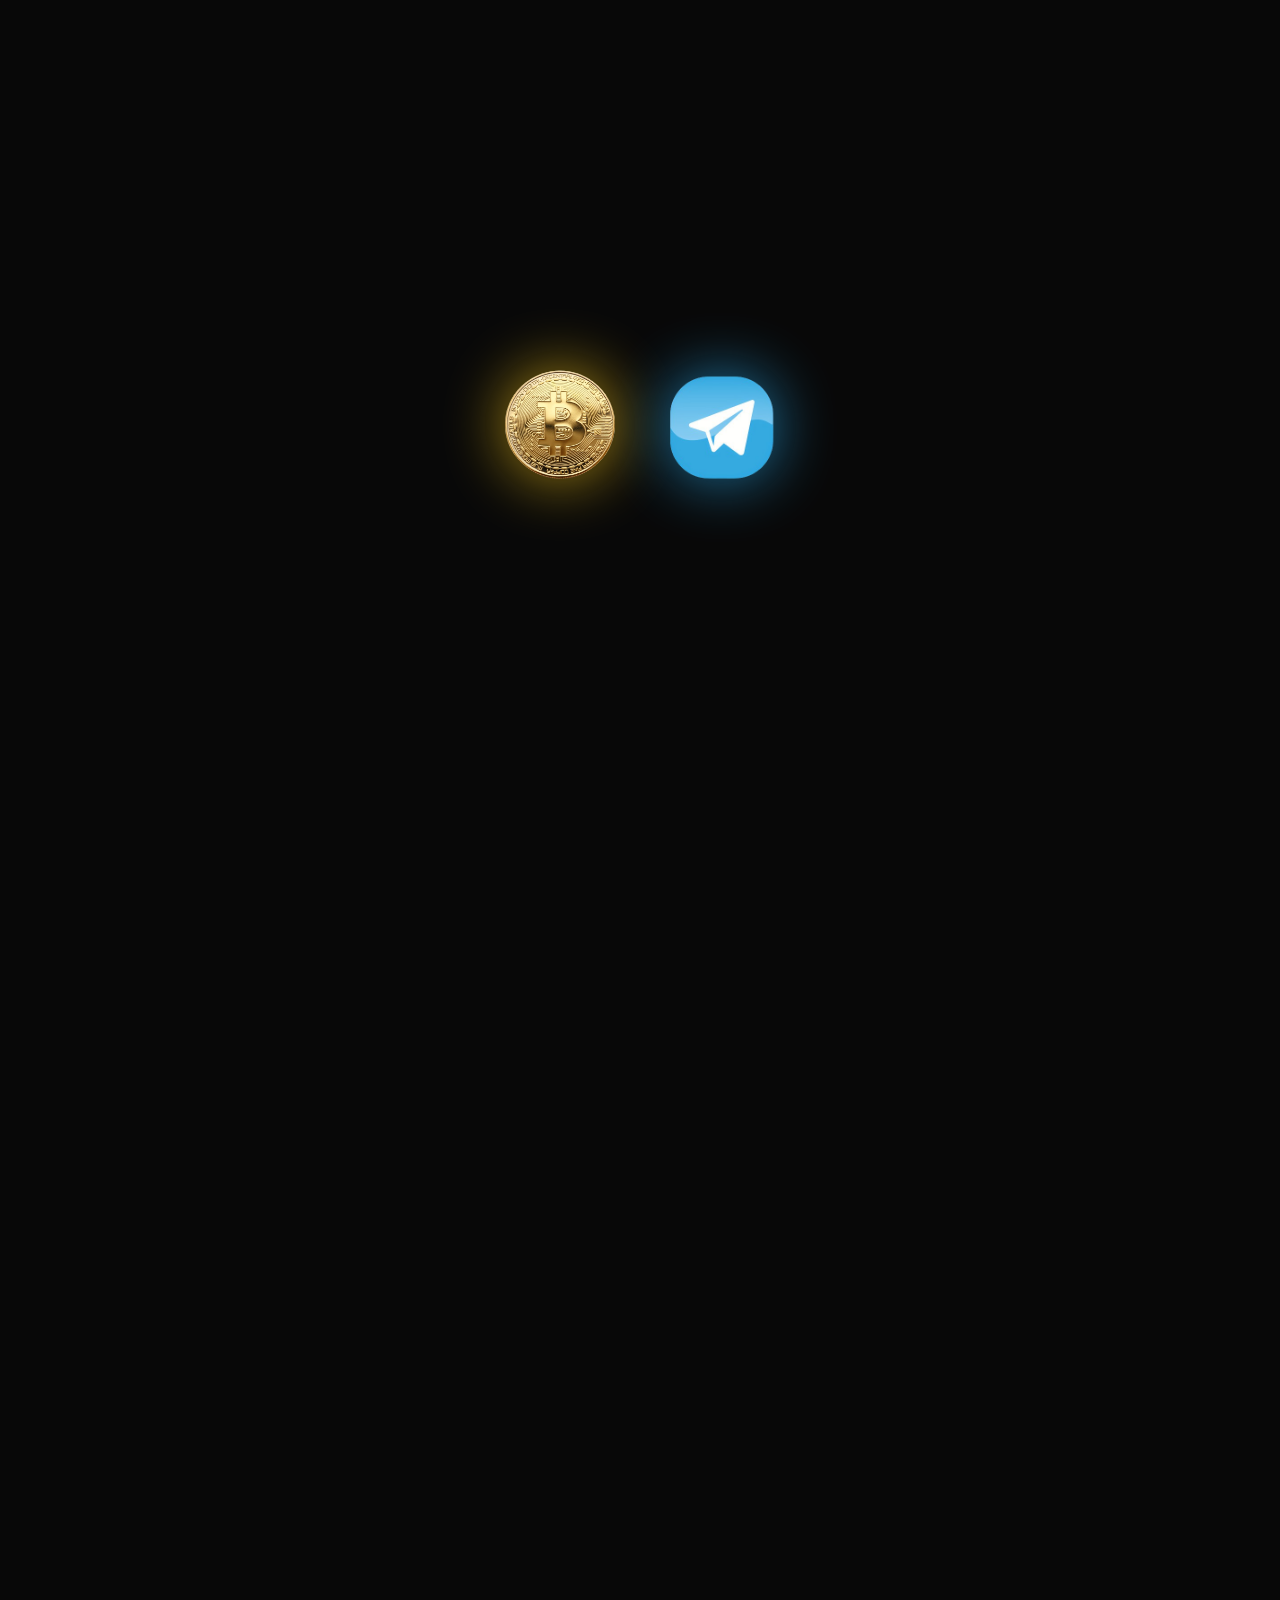
==== commit 00aa9cfd: "new ui changings" ====
--- a/index.html
+++ b/index.html
@@ -51,105 +51,23 @@
 <link rel="shortcut icon" href="bitcoin.ico" type="image/x-icon">
 
 <style>
-/* ===== DISCLAIMER OVERLAY ===== */
-#disclaimerOverlay {
-  display: none;
-  position: fixed;
-  inset: 0;
-  z-index: 10000;
-  background: rgba(0, 0, 0, 0.72);
-  backdrop-filter: blur(8px);
-  -webkit-backdrop-filter: blur(8px);
-  align-items: center;
-  justify-content: center;
+/* ===== INTRO DISCLAIMER (below logos) ===== */
+.intro-disclaimer {
   padding: 20px;
-  animation: overlayFadeIn 0.4s ease forwards;
-}
-
-#disclaimerOverlay.show {
-  display: flex;
-}
-
-@keyframes overlayFadeIn {
-  from { opacity: 0; }
-  to   { opacity: 1; }
-}
-
-.disclaimer-box {
-  background: #0d0d0d;
-  border: 1.5px solid rgba(255, 50, 50, 0.45);
-  border-radius: 16px;
   max-width: 520px;
   width: 100%;
-  position: relative;
-  animation: boxSlideIn 0.4s ease forwards;
-  overflow: hidden;
-}
-
-@keyframes boxSlideIn {
-  from { opacity: 0; transform: translateY(28px) scale(0.96); }
-  to   { opacity: 1; transform: translateY(0) scale(1); }
-}
-
-/* Red top accent line */
-.disclaimer-box::before {
-  content: '';
-  display: block;
-  height: 3px;
-  background: linear-gradient(90deg, #ff1a1a, #ff6b6b, #ff1a1a);
-  width: 100%;
-}
-
-.disclaimer-inner {
-  padding: 28px 28px 26px;
-}
-
-/* Close button */
-.disclaimer-close {
-  position: absolute;
-  top: 16px;
-  right: 16px;
-  width: 30px;
-  height: 30px;
-  border: 1.5px solid rgba(255, 80, 80, 0.35);
-  border-radius: 50%;
-  background: rgba(255, 30, 30, 0.08);
-  cursor: pointer;
-  display: flex;
-  align-items: center;
-  justify-content: center;
-  transition: 0.18s;
-  padding: 0;
-}
-
-.disclaimer-close:hover {
-  background: rgba(255, 30, 30, 0.22);
-  border-color: rgba(255, 80, 80, 0.7);
-}
-
-/* X icon drawn in pure CSS */
-.disclaimer-close::before,
-.disclaimer-close::after {
-  content: '';
-  position: absolute;
-  width: 12px;
-  height: 1.5px;
-  background: #ff4444;
-  border-radius: 2px;
-}
-.disclaimer-close::before { transform: rotate(45deg); }
-.disclaimer-close::after  { transform: rotate(-45deg); }
-
-/* Header row */
+  border: 1.5px solid rgba(255, 50, 50, 0.4);
+  border-radius: 12px;
+  background: rgba(255, 30, 30, 0.05);
+}
+
 .disclaimer-header {
   display: flex;
   align-items: center;
   gap: 11px;
   margin-bottom: 18px;
-  padding-right: 36px;
-}
-
-/* Warning triangle icon — pure SVG */
+}
+
 .disclaimer-icon {
   flex-shrink: 0;
   width: 36px;
@@ -163,14 +81,12 @@
   color: #ff3333;
 }
 
-/* Divider */
 .disclaimer-divider {
   height: 1px;
   background: rgba(255, 50, 50, 0.2);
   margin-bottom: 18px;
 }
 
-/* Body text */
 .disclaimer-body {
   display: flex;
   flex-direction: column;
@@ -186,7 +102,6 @@
   line-height: 1.78;
 }
 
-/* Bullet dot */
 .disclaimer-item::before {
   content: '';
   flex-shrink: 0;
@@ -197,7 +112,6 @@
   margin-top: 6px;
 }
 
-/* Footer note */
 .disclaimer-footer {
   margin-top: 20px;
   padding-top: 14px;
@@ -209,9 +123,7 @@
   line-height: 1.6;
 }
 
-/* Responsive */
 @media (max-width: 560px) {
-  .disclaimer-inner { padding: 22px 18px 20px; }
   .disclaimer-title { font-size: 1.05rem; }
   .disclaimer-item  { font-size: 0.74rem; }
 }
@@ -226,48 +138,43 @@
 <div id="intro">
   <div class="coin-wrap">
     <img id="coinImg" src="bitcoin.png" alt="Bitcoin" />
-  </div>
-  <div class="intro-title">Crypto Groups Hub</div>
-  <div class="intro-sub">250+ Free Telegram Groups</div>
-</div>
-
-<!-- DISCLAIMER OVERLAY (shown after intro) -->
-<div id="disclaimerOverlay" role="dialog" aria-modal="true" aria-labelledby="disclaimerTitle">
-  <div class="disclaimer-box">
-    <button class="disclaimer-close" id="disclaimerClose" aria-label="Close disclaimer"></button>
-    <div class="disclaimer-inner">
-
-      <div class="disclaimer-header">
-        <!-- Warning triangle SVG icon -->
-        <svg class="disclaimer-icon" viewBox="0 0 36 36" fill="none" xmlns="http://www.w3.org/2000/svg" aria-hidden="true">
-          <path d="M18 3L33.5885 30H2.4115L18 3Z" fill="rgba(255,30,30,0.12)" stroke="#ff3333" stroke-width="1.6" stroke-linejoin="round"/>
-          <rect x="16.5" y="13" width="3" height="10" rx="1.5" fill="#ff3333"/>
-          <rect x="16.5" y="25.5" width="3" height="3" rx="1.5" fill="#ff3333"/>
-        </svg>
-        <div id="disclaimerTitle" class="disclaimer-title">Disclaimer</div>
-      </div>
-
-      <div class="disclaimer-divider"></div>
-
-      <div class="disclaimer-body">
-        <div class="disclaimer-item">
-          You will find many different Telegram groups on this website, and all of them are public. We do not own or manage any of these groups.
-        </div>
-        <div class="disclaimer-item">
-          It is mandatory to follow all the rules and regulations of any Telegram group. We are not responsible for any content shared inside the groups.
-        </div>
-        <div class="disclaimer-item">
-          You can join and utilize any of the above groups or other media at your own risk.
-        </div>
-        <div class="disclaimer-item">
-          If you face any kind of harm, damage, or fraud, our website will not be responsible.
-        </div>
-      </div>
-
-      <div class="disclaimer-footer">
-        By continuing, you confirm that you have read and understood this disclaimer.
-      </div>
-
+    <img id="telegramImg" src="telegram.png" alt="Telegram" style="display: none;" />
+  </div>
+
+  <!-- LOADING DOTS — shown between logos sliding up and disclaimer appearing -->
+  <div id="introLoader">
+    <span></span>
+    <span></span>
+    <span></span>
+  </div>
+
+  <!-- DISCLAIMER — fades in after loading dots -->
+  <div id="introDisclaimer" class="intro-disclaimer">
+    <div class="disclaimer-header">
+      <svg class="disclaimer-icon" viewBox="0 0 36 36" fill="none" xmlns="http://www.w3.org/2000/svg" aria-hidden="true">
+        <path d="M18 3L33.5885 30H2.4115L18 3Z" fill="rgba(255,30,30,0.12)" stroke="#ff3333" stroke-width="1.6" stroke-linejoin="round"/>
+        <rect x="16.5" y="13" width="3" height="10" rx="1.5" fill="#ff3333"/>
+        <rect x="16.5" y="25.5" width="3" height="3" rx="1.5" fill="#ff3333"/>
+      </svg>
+      <div class="disclaimer-title">Disclaimer</div>
+    </div>
+    <div class="disclaimer-divider"></div>
+    <div class="disclaimer-body">
+      <div class="disclaimer-item">
+        You will get many different Telegram groups on this website, and all of them are public. We do not own or manage any of these groups.
+      </div>
+      <div class="disclaimer-item">
+        It is mandatory to follow all the rules and regulations of any telegram group. We are not responsible for any content shared inside the groups.
+      </div>
+      <div class="disclaimer-item">
+        You can join and utilize any of the above groups or other media at your own risk.
+      </div>
+      <div class="disclaimer-item">
+        If you face any kind of harm, damage, or fraud, our website will not be responsible.
+      </div>
+    </div>
+    <div class="disclaimer-footer">
+      By continuing, you confirm that you have read and understood this disclaimer.
     </div>
   </div>
 </div>
@@ -411,56 +318,5 @@
 <script src="data.js"></script>
 <script src="app.js"></script>
 
-<script>
-(function () {
-  /* Timing:
-     - Intro animation finishes around 2.7s (coin flip 2.2s + sub fade 2.2+0.5s)
-     - app.js hides intro after 2800ms typically
-     - We show disclaimer 400ms after intro starts hiding = ~3200ms total
-  */
-  var DISCLAIMER_DELAY = 3200; // ms after page load
-
-  var overlay = document.getElementById('disclaimerOverlay');
-  var closeBtn = document.getElementById('disclaimerClose');
-
-  function showDisclaimer() {
-    overlay.classList.add('show');
-    document.body.style.overflow = 'hidden';
-  }
-
-  function closeDisclaimer() {
-    overlay.style.opacity = '0';
-    overlay.style.transition = 'opacity 0.28s ease';
-    setTimeout(function () {
-      overlay.classList.remove('show');
-      overlay.style.opacity = '';
-      overlay.style.transition = '';
-      document.body.style.overflow = '';
-    }, 280);
-  }
-
-  setTimeout(showDisclaimer, DISCLAIMER_DELAY);
-
-  // Auto-close disclaimer after 3 seconds
-  setTimeout(function () {
-    closeDisclaimer();
-  }, 6200); // 3200ms delay + 3000ms display time
-
-  closeBtn.addEventListener('click', closeDisclaimer);
-
-  /* Close on overlay background click */
-  overlay.addEventListener('click', function (e) {
-    if (e.target === overlay) closeDisclaimer();
-  });
-
-  /* Close on Escape key */
-  document.addEventListener('keydown', function (e) {
-    if (e.key === 'Escape' && overlay.classList.contains('show')) {
-      closeDisclaimer();
-    }
-  });
-})();
-</script>
-
 </body>
 </html>
--- a/style.css
+++ b/style.css
@@ -50,24 +50,38 @@
   align-items: center;
   justify-content: center;
   flex-direction: column;
-  gap: 18px;
+  gap: 0;
+  padding: 20px;
 }
 
 .coin-wrap {
+  width: 280px;
+  height: 130px;
+  position: relative;
+  display: flex;
+  align-items: center;
+  justify-content: center;
+  gap: 30px;
+  /* slide up transition applied via JS */
+  transition: transform 0.55s cubic-bezier(0.34, 1.4, 0.64, 1);
+}
+
+/* Logos slide UP after spin */
+.coin-wrap.logos-up {
+  transform: translateY(-54px);
+}
+
+.coin-wrap img {
   width: 130px;
   height: 130px;
-  position: relative;
-  animation: coinFlip 2.2s ease forwards;
-  /* no background, no border — pure transparent */
-}
-
-.coin-wrap img {
-  width: 100%;
-  height: 100%;
   object-fit: contain;
-  /* remove any white bg via mix-blend-mode */
   mix-blend-mode: lighten;
   filter: drop-shadow(0 0 32px rgba(245,197,24,0.7));
+  animation: coinFlip 2.2s ease forwards;
+}
+
+.coin-wrap #telegramImg {
+  filter: drop-shadow(0 0 32px rgba(42,171,238,0.7));
 }
 
 @keyframes coinFlip {
@@ -76,6 +90,54 @@
   60%  { transform: scale(1.05) rotateY(720deg); }
   80%  { transform: scale(0.98) rotateY(1040deg); }
   100% { transform: scale(1) rotateY(1080deg); opacity: 1; }
+}
+
+/* ===== LOADING DOTS ===== */
+#introLoader {
+  display: flex;
+  gap: 8px;
+  align-items: center;
+  justify-content: center;
+  margin-top: 28px;
+  opacity: 0;
+  transition: opacity 0.3s ease;
+  height: 16px;
+}
+
+#introLoader.loader-show {
+  opacity: 1;
+}
+
+#introLoader span {
+  width: 8px;
+  height: 8px;
+  border-radius: 50%;
+  background: var(--gold);
+  display: inline-block;
+  animation: dotBounce 1s ease-in-out infinite;
+}
+
+#introLoader span:nth-child(1) { animation-delay: 0s;    background: var(--gold); }
+#introLoader span:nth-child(2) { animation-delay: 0.18s; background: var(--blue); }
+#introLoader span:nth-child(3) { animation-delay: 0.36s; background: var(--green); }
+
+@keyframes dotBounce {
+  0%, 80%, 100% { transform: scale(0.7); opacity: 0.4; }
+  40%            { transform: scale(1.3); opacity: 1; }
+}
+
+/* ===== DISCLAIMER ===== */
+#introDisclaimer {
+  opacity: 0;
+  transform: translateY(20px);
+  transition: opacity 0.45s ease, transform 0.45s ease;
+  margin-top: 24px;
+  display: none;
+}
+
+#introDisclaimer.disclaimer-show {
+  opacity: 1;
+  transform: translateY(0);
 }
 
 .intro-title {
@@ -457,35 +519,55 @@
 
 .card-desc { font-size: 0.73rem; color: #888; line-height: 1.6; flex: 1; }
 
-.card-footer { display: flex; align-items: center; justify-content: space-between; }
+.card-footer {
+  display: flex;
+  align-items: center;
+  justify-content: space-between;
+  margin-top: 4px;
+}
 
 .card-members { font-size: 0.65rem; color: var(--muted); font-weight: 700; }
 .card-members span { color: var(--green); }
 
+/* ===== JOIN BUTTON — bigger & more prominent ===== */
 .join-btn {
-  background: var(--blue);
+  background: linear-gradient(135deg, #ff0000, #ff0000);
   color: #fff;
   text-decoration: none;
   font-weight: 800;
-  font-size: 0.66rem;
-  padding: 7px 14px;
-  border-radius: 7px;
-  transition: 0.18s;
-  text-transform: uppercase;
-  letter-spacing: 0.5px;
+  font-size: 0.78rem;
+  padding: 10px 20px;
+  border-radius: 8px;
+  transition: all 0.2s ease;
+  text-transform: uppercase;
+  letter-spacing: 0.8px;
   display: inline-flex;
   align-items: center;
-  gap: 5px;
-}
-
-.join-btn:hover { background: var(--blue-dark); transform: scale(1.05); }
-.join-btn svg { width: 13px; height: 13px; }
-
+  gap: 6px;
+  box-shadow: 0 4px 14px rgba(42,171,238,0.35);
+  border: 1.5px solid rgba(42,171,238,0.4);
+}
+
+.join-btn:hover {
+  background: linear-gradient(135deg, #09ff00, #00ff11);
+  transform: scale(1.06);
+  box-shadow: 0 6px 20px rgba(42,171,238,0.55);
+}
+
+.join-btn svg { width: 15px; height: px; }
+
+/* Featured card join button — gold */
 .card.featured .join-btn {
-  background: var(--gold);
+  background: linear-gradient(135deg, #ffcc00, #e0b010);
   color: #000;
-}
-.card.featured .join-btn:hover { background: var(--gold-light); }
+  box-shadow: 0 4px 14px rgba(255, 200, 0, 0.7);
+  border-color: rgba(245,197,24,0.5);
+}
+
+.card.featured .join-btn:hover {
+  background: linear-gradient(135deg, #FFD84D, #F5C518);
+  box-shadow: 0 6px 20px rgba(245,197,24,0.6);
+}
 
 /* ===== SHOW MORE ===== */
 .show-more-wrap { text-align: center; padding: 18px 14px 38px; }
@@ -547,8 +629,9 @@
   .promo-prices { justify-content: center; }
   .stats { gap: 14px; }
   .stat-num { font-size: 1.6rem; }
+  .join-btn { font-size: 0.72rem; padding: 9px 16px; }
 }
 
 @media (max-width: 900px) {
   .grid { grid-template-columns: repeat(auto-fill, minmax(230px, 1fr)); }
-}
+}
